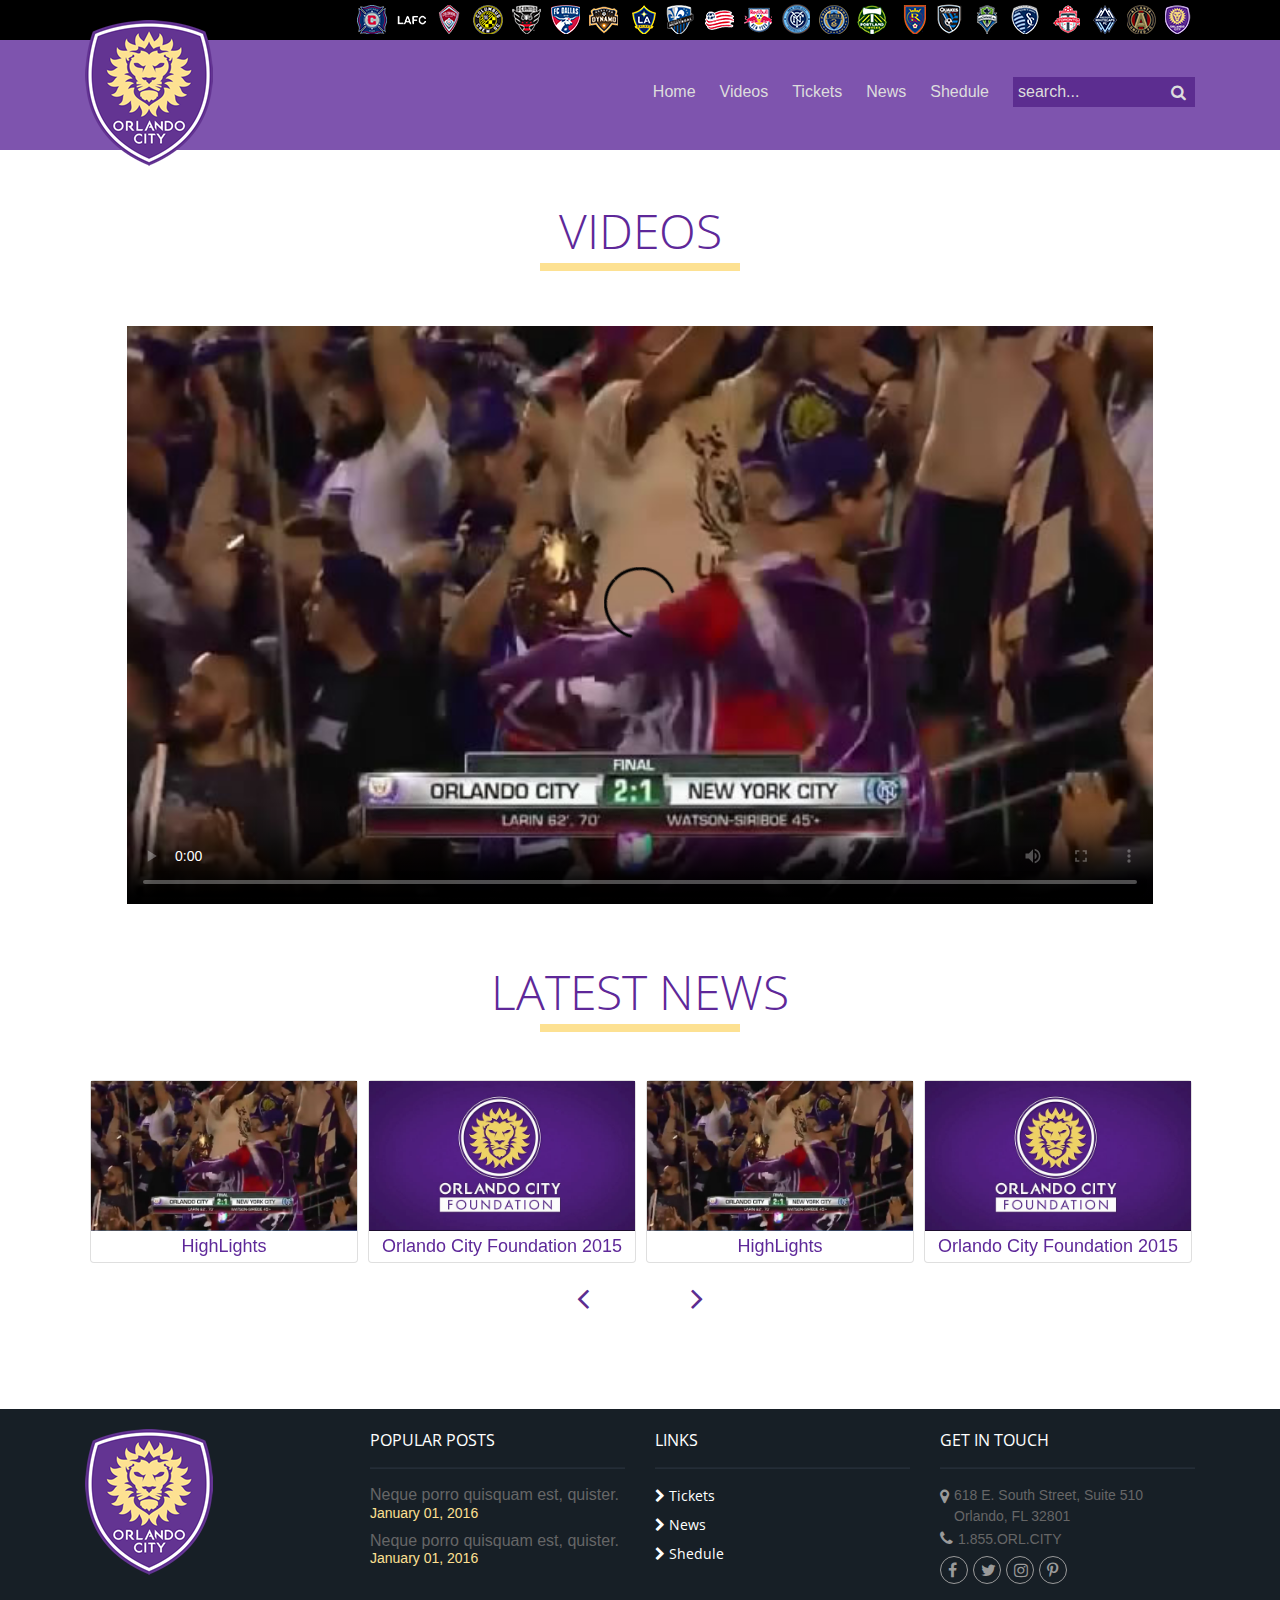
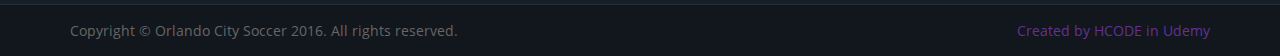
==== videos.html @ 3176cd54 "first commit" ====
<!DOCTYPE html>
<html lang="pt-br">
<head>
        <!-- Metas Tags Obrigatórias -->
        <meta charset="utf-8">
        <meta name="viewport" content="width:device-width, initial-scale=1, shrink-to-fit=no">
        <meta author="name" content="Michel A.A.">
        <meta name="description" content="Treinando Html,Css e Javascript">
    
        <!-- Titulo do Site -->
        <title>Orlando City Review</title>
    
        <!-- Links Css-->
        <link rel="stylesheet" href="lib/font-awesome/css/font-awesome.min.css">
        <link rel="stylesheet" href="lib/bootstrap4/dist/css/bootstrap.min.css">
        <link rel="stylesheet" href="lib/owl.carousel/owl-carousel/owl.carousel.css">
        <link rel="stylesheet" href="css/style.css">
        <link rel="stylesheet" href="css/style-mobile.css">
</head>
<body>

    <header>

        <div class="header-black">
            <div class="container">
                <div class="row">

                    <div class="btn-mobile d-block d-lg-none">
                        <button type="button" class="btn-mobile-bars"><i class="fa fa-bars"></i></button>
                        <button type="button" class="btn-mobile-search"><i class="fa fa-search"></i></button>
                    </div>

                    <div id="menu-search-mobile" class="d-block d-lg-none">
                        <form>
                            <input type="text" id="input-menu-search" placeholder="search...">
                            <button type="reset" class="btn-reset"><i class="fa fa-close"></i></button>
                        </form>
                    </div>

                    <div class="col-12">
                        <ul class="pull-right d-none d-lg-block">
                            <li class="club01"><a href="#"></a></li>
                            <li class="club02"><a href="#"></a></li>
                            <li class="club03"><a href="#"></a></li>
                            <li class="club04"><a href="#"></a></li>
                            <li class="club05"><a href="#"></a></li>
                            <li class="club06"><a href="#"></a></li>
                            <li class="club07"><a href="#"></a></li>
                            <li class="club08"><a href="#"></a></li>
                            <li class="club09"><a href="#"></a></li>
                            <li class="club10"><a href="#"></a></li>
                            <li class="club11"><a href="#"></a></li>
                            <li class="club12"><a href="#"></a></li>
                            <li class="club13"><a href="#"></a></li>
                            <li class="club14"><a href="#"></a></li>
                            <li class="club15"><a href="#"></a></li>
                            <li class="club16"><a href="#"></a></li>
                            <li class="club17"><a href="#"></a></li>
                            <li class="club18"><a href="#"></a></li>
                            <li class="club19"><a href="#"></a></li>
                            <li class="club20"><a href="#"></a></li>
                            <li class="club21"><a href="#"></a></li>
                            <li class="club22"><a href="#"></a></li>
                        </ul>
                    </div>
                </div>
            </div>
        </div>

        <div class="header-purple">
            <div class="container">
                <div class="row">
                    <div class="col-12 col-lg-3">
                        <div id="logotipo">
                            <img src="img/orlando-logo.png" alt="logotipo">
                        </div>
                    </div>
                    <div class="col-sm-9">

                        <div id="menu-mask"></div>
                        <div id="menu-hamburguer" class="text-center">

                            <ul class="nav pull-right d-block d-lg-flex">                           
                                <li><a href="index.html">Home</a></li>
                                <li><a href="videos.html">Videos</a></li>
                                <li><a href="#">Tickets</a></li>
                                <li><a href="#">News</a></li>
                                <li><a href="#">Shedule</a></li>
                                <li class="search d-none d-lg-block">
                                    <input type="text" class="input-search" placeholder="search...">
                                    <button type="button" id="btn-search"><i class="fa fa-search"></i></button>
                                </li>                     
                            </ul>

                            <div class="close-menu d-block d-lg-none">
                                <button type="button" class="btn-close-menu">
                                    <i class="fa fa-close"></i>
                                </button>
                            </div>

                        </div>
                    </div>
                </div>
            </div>
        </div>

    </header>
    <section>

        <div id="videos" class="mt-5">
            <div class="container">
                <div class="row">
                    <div class="titulo-padrao">
                        <h3>VIDEOS</h3>
                        <hr>
                    </div>
                </div>
                <div class="row">
                    <video src="mp4/highlights.mp4" controls poster="img/highlights.jpg">
                    <track kind="subtitles" label="Português (Brasil)" src="vtt/legendas.vtt" srclang="pt-br" default>
                    </video>
                </div>
            </div>
        </div>

        <div id="news">
            <div class="container">
                <div class="row">
                    <div class="titulo-padrao">
                        <h3>LATEST NEWS</h3>
                        <hr>
                    </div>
                </div>
                <div class="row mt-5">
                    <div id="cards-noticias" class="owl-carousel">
                        <div class="card">
                            <div class="item" data-video="highlights">
                                <img src="img/highlights.jpg" alt="noticia"></img>
                                <h3 class="card-title">HighLights</h3>
                            </div>
                        </div>
                        <div class="card">
                            <div class="item" data-video="Orlando_City_Foundation_2015">
                                <img src="img/Orlando_City_Foundation_2015.jpg" alt="noticia"></img>
                                <h3 class="card-title">Orlando City Foundation 2015</h3>
                            </div>
                        </div>
                        <div class="card">
                            <div class="item" data-video="highlights">
                                <img src="img/highlights.jpg" alt="noticia"></img>
                                <h3 class="card-title">HighLights</h3>
                            </div>
                        </div>
                        <div class="card">
                            <div class="item" data-video="Orlando_City_Foundation_2015">
                                <img src="img/Orlando_City_Foundation_2015.jpg" alt="noticia"></img>
                                <h3 class="card-title">Orlando City Foundation 2015</h3>
                            </div>
                        </div>
                        <div class="card">
                            <div class="item" data-video="highlights">
                                <img src="img/highlights.jpg" alt="noticia"></img>
                                <h3 class="card-title">HighLights</h3>
                            </div>
                        </div>
                        <div class="card">
                            <div class="item" data-video="Orlando_City_Foundation_2015">
                                <img src="img/Orlando_City_Foundation_2015.jpg" alt="noticia"></img>
                                <h3 class="card-title">Orlando City Foundation 2015</h3>
                            </div>
                        </div>
                    </div>
                </div>
                <div class="row justify-content-center mt-3">
                    <div class="btn-navegation visible-xs">
                        <button type="button" class="nav-left"><i class="fa fa-angle-left"></i></button>
                        <button type="button" class="nav-right"><i class="fa fa-angle-right"></i></button>
                    </div>
                </div>
            </div>
        </div>

    </section>
    <footer>
        <div class="cinza-claro">
            <div class="container">
                <div class="row">

                    <div class="col-sm-4 col-md-3">
                        <div id="logotipo-footer" class="d-none d-sm-block">
                            <img src="img/orlando-logo.png" alt="logotipo">
                        </div>
                    </div>

                    <div class="col-md-3 popular-posts d-none d-md-block">
                        <h4>Popular Posts</h4>
                        <hr>
                        <div class="posts">
                            <h6>Neque porro quisquam est, quister.</h6>
                            <time>January 01, 2016</time>
                        </div>
                        <div class="posts">
                            <h6>Neque porro quisquam est, quister.</h6>
                            <time>January 01, 2016</time>
                        </div>
                    </div>
                    <div class="col-md-3 links d-none d-md-block">
                        <h4>Links</h4>
                        <hr>
                        <div class="links-op">
                            <a href="#"><i class="fa fa-chevron-right"></i> Tickets</i></a>
                            <a href="#"><i class="fa fa-chevron-right"></i> News</i></a>
                            <a href="#"><i class="fa fa-chevron-right"></i> Shedule</i></a>
                        </div>
                    </div>
                    <div class="col-sm-8 col-md-3 get-in-touch">
                        <h4>Get in Touch</h4>
                        <hr>
                        <address><i class="fa fa-map-marker"></i><span>618 E. South Street, Suite 510
                        </br>Orlando, FL 32801</span></address>
                            <span class="tel"><a href="tel:1855ORLCITY"><i class="fa fa-phone"></i>1.855.ORL.CITY</a></span>
                            <div class="btn-footer d-block d-md-none">
                                <a href="#" class="btn btn-local"><i class="fa fa-map-marker"></i> Location</a>
                                <a href="#"class="btn btn-phone"><i class="fa fa-phone"></i> Call</a>
                            </div>
                            <ul class="nav list-social">
                                <li><a href="#"><i class="fa fa-facebook"></i></a></li>
                                <li><a href="#"><i class="fa fa-twitter"></i></a></li>
                                <li><a href="#"><i class="fa fa-instagram"></i></a></li>
                                <li><a href="#"><i class="fa fa-pinterest-p"></i></a></li>
                                <li class="d-block d-md-none"><a class="page-up"><i class="fa fa-chevron-up up"></i></a></li>
                            </ul>
                    </div>

                </div>
            </div>
        </div>
        <div class="cinza-escuro">
            <div class="container">
                <div class="row justify-content-between">
                    <p class="left">Copyright © Orlando City Soccer 2016. All rights reserved.</p>
                    <p class="right">Created by HCODE in Udemy</p>
                </div>
            </div>
        </div>
    </footer>

    <!-- JavaScript -->
    <!-- jQuery primeiro, depois Popper.js, depois Bootstrap JS -->
    <script src="lib/jquery/dist/jquery.min.js"></script>
    <script src="lib/popper.js/dist/umd/popper.min.js"></script>
    <script src="lib/bootstrap4/dist/js/bootstrap.min.js"></script>
    <script src="lib/owl.carousel/owl-carousel/owl.carousel.min.js"></script>
    <script src="js/main.js"></script>
</body>
</html>
---- css/style.css ----
/* CONFIGURAÇÃO PADRÃO */
* {
    margin: 0;
    padding: 0;
    list-style: none;
}
/*FONTS*/
@font-face {
    font-size: 1em;
    font-family: 'Opensans';
    src: url('../fonts/Open_Sans/OpenSans-Regular.ttf');
}
@font-face {
    font-size: 1em;
    font-family: 'Opensans-light';
    src: url('../fonts/Open_Sans/OpenSans-Light.ttf');
}
/*HEADER*/
header {
    position: relative;
    z-index: 5;
}
/*HEADER .header-black*/
.header-black .row {
    position: relative;
}
.header-black .btn-mobile {
    z-index: 5;
}
.header-black .btn-mobile button {
    background: none;
    border: none;
    font-size: 25px;
    color: #ddd;
    width: 40px;
    outline: 0;
}
.header-black .btn-mobile button:hover {
    color: #fff;
}
.btn-mobile-bars {
    margin-left: 10px;
    position: absolute;
    left: 0;
}
.btn-mobile-search {
    margin-right: 10px;
    position: absolute;
    right: 0;
}
#menu-search-mobile {
    z-index: 4;
    margin: 0 auto;
    top: -38px;
    position: relative;
    transition: .5s;
}
#input-menu-search {
    width: 240px;
    height: 35px;
    margin-top: 2px;
    padding: 8px;
    padding-right: 21px;
    font-size: 17px;
    border: 1px solid rgba(221, 221, 221, 0.3);
    background-color: #000;
    color: #fff;  
    outline: none;
}
#menu-search-mobile.menu-search-ativo {
    top: 0px;
}
#menu-search-mobile .btn-reset {
    position: absolute;
    right: 5px;
    top: 7px;
    color: #fff;
    background: none;
    border: none;
    outline: 0;
}
.header-black ul {
    margin: 0;
}
.header-black li {
    background: url("../img/clubs.png") no-repeat;
    display: inline-block;
    margin-top: 4px;
    margin-left: 4px;
}
.header-black li a {
    display: block;
    width: 30px;
    height: 30px;
}
header .header-black li.club01 {
	background-position: 0px 0px;
}
header .header-black li.club02 {
	background-position: -48px 0px;
}
header .header-black li.club03 {
	background-position: -95px 0px;
}
header .header-black li.club04 {
	background-position: -140px 0px;
}
header .header-black li.club05 {
	background-position: -189px 0px;
}
header .header-black li.club06 {
	background-position: -239px 0px;
}
header .header-black li.club07 {
	background-position: -288px 0px;
}
header .header-black li.club08 {
	background-position: -334px 0px;
}
header .header-black li.club09 {
	background-position: -381px 0px;
}
header .header-black li.club10 {
	background-position: -429px 0px;
}
header .header-black li.club11 {
	background-position: -478px 0px;
}
header .header-black li.club12 {
	background-position: -527px 0px;
}
header .header-black li.club13 {
	background-position: -579px 0px;
}
header .header-black li.club14 {
	background-position: -629px 0px;
}
header .header-black li.club15 {
	background-position: -671px 0px;
}
header .header-black li.club16 {
	background-position: -719px 0px;
}
header .header-black li.club17 {
	background-position: -763px 0px;
}
header .header-black li.club18 {
	background-position: -808px 0px;
}
header .header-black li.club19 {
	background-position: -853px 0px;
}
header .header-black li.club20 {
	background-position: -900px 0px;
}
header .header-black li.club21 {
	background-position: -950px 0px;
}
header .header-black li.club22 {
	background-position: -1000px 0px;
}
/* HEADER .header-purple*/
.header-black {
    background-color: #000;
    height: 40px;
}
.header-purple {
    background-color: rgba(94, 41, 154, .8);
    height: 110px;
}
.header-purple ul {
    margin-top: 40px;
}
.header-purple li {
    margin-left: 24px;
    position: relative;
}
.header-purple li a {
    font-size: 16px;
    color: #ddd;
    font-family: "arial";
    text-decoration: none;
}
.header-purple li a:hover {
    color: #fff;
}
.header-purple li.search {
    margin-top: -3px;
}
.header-purple .input-search {
    width: 182px;
    height: 30px;
    padding-left: 5px;
    padding-right: 30px;
    background-color: #5C2D90;
    border: none;
    color: #fff;
    transition: 1s;
}
.header-purple .input-search:focus {
    width: 300px;
    transition: 1s;
    outline-color: transparent;
}
.header-purple button#btn-search {
    position: absolute;
    top: 3px;
    right: 5px;
    border: none;
    background: none;
    outline: none;
}
.header-purple button i {
    color: #ddd;
    padding: 4px;
}
::-webkit-input-placeholder{
    color: #ddd;
}
#logotipo {
    position: relative;
    top: -20px;
    transform: rotate(0deg);
}
#logotipo img {
    transform: rotate(0deg);
    transition: .5s;
}
/*SECTION .banner*/
.banner {
    background: url('../img/banner.jpg') no-repeat;
    background-size: cover;
    background-position: 0px -65px;
    width: 100%;
    height: 675px;
    margin-top: -150px;
    position: relative;
}
.titulo-banner {
    position: absolute;
    color: #fff;
    bottom: 200px;
    left: 80px;
}
.titulo-banner h1 {
    font: 92px 'Opensans-light';
    text-shadow: 1px 1px 1px rgba(0, 0, 0, .5);
    margin: 0;
}
.titulo-banner small {
    display: block;
    font: 32px 'Opensans';
    font-weight: bold;
    text-shadow: 1px 1px 1px rgba(0, 0, 0, .5);
    position: relative;
    top: -20px;
}
/*SECTION News*/
.news {
    margin-top: 75px;
}
.titulo-padrao {
    margin: 0 auto;
}
.titulo-padrao h3 {
    text-transform: uppercase;
    color: #5E2899;
    font: 48px 'Opensans-light';
    margin: 0; 
}
.titulo-padrao hr {
    background-color: #FDE192;
    width: 200px;
    height: 8px;
    margin: 0 auto;
    border: none;
}
#cards-noticias {
    padding: 0 15px;
}
#cards-noticias .card {
    margin: 0 5px;
    text-align: center;
    cursor: pointer;
}
#cards-noticias .card img {
    width: 100%;
}
#cards-noticias .card-title {
    color: #5E2899;
    font-size: 18px;
}
#cards-noticias .card-subtitle {
    color: #A6A6A6;
    font-size: 18px;
}
.btn-navegation button {
    background: none;
    color: #5C2D90;
    border-radius: 50%;
    width: 40px;
    height: 40px;
    outline: 0;
    border-width: 0px;
}
.btn-navegation button:hover {
    color: #fff;
    background-color: #5C2D90;
}
.btn-navegation .nav-left {
    margin-right: 65px;
    padding-right: 5px;
}
.btn-navegation .nav-right {
    padding-left: 5px;
}
.btn-navegation i {
    font-size: 34px;
}
/*SECTION Estatisticas*/
.estatisticas {
    width: 100%;
    background-color: #5E299A;
    margin-top: 65px;
}
.estatisticas .dados {
    text-align: center;
    margin: 55px auto;
}
.estatisticas .number-est {
    font: 64px 'Opensans-light';
    color: #FDE192;
    margin-bottom: 0;
}
.estatisticas .descricao-est {
    font: 24px 'Opensans-light';
    color: #fff;
    text-transform: uppercase;
    margin-bottom: 0;
}
/*SECTION .Call-to-action*/
.call-to-action {
    margin-top: 115px;
}
.call-to-action p{
    margin-top: 65px;
    text-align: center;
    font-size: 14px;
    color: #666666;
    padding: 0 15px;
}
.call-to-action .btn {
    width: 164px;
    height: 44px;
    border-radius: 0;
    margin: 40px 10px 0px;
}
.call-to-action .btn-roxo {
    background-color: #5E299A;
    color: #fff;
}
.call-to-action .btn-bege {
    background-color: #FDE192;
    color: #000;
}
/*FOOTER .cinza-claro*/
.cinza-claro {
    background-color: #171F26;
    margin-top: 90px;
}
.cinza-claro .row {
    padding: 20px 0px;
}
.cinza-claro h4 {
    font: 16px 'Opensans';
    color: #fff;
    text-transform: uppercase;
}
.cinza-claro hr {
    height: 1px;
    background-color: #242D37;
}
.popular-posts .posts {
    font: 14px 'arial';
    margin-bottom: 10px;
}
.popular-posts .posts h6 {
    color: #666666;
    margin-bottom: 0;
}
.popular-posts .posts time {
    color: #FDE092;
}
.links-op {
    display: flex;
    flex-direction: column;
}
.links-op a {
    font-size: 14px;
    font-family: 'Opensans';
    color: #fff;
    margin-bottom: 8px;
}
.get-in-touch address,
.get-in-touch span.tel a {
    font-size: 14px;
    color: #666666;
    margin-bottom: 0px;
}
.get-in-touch address i,
.get-in-touch span.tel i {
    margin-right: 5px;
}
.get-in-touch address i {
    position: relative;
    top: 2px;
}
.get-in-touch address span {
    display: inline-flex;
}
.get-in-touch i {
    color: #9A9A9A;
    font-size: 16px;
}
.btn-footer .btn{
    width: 155px;
    height: 44px;
    border-radius: 0;
    background-color: #11171D;
    color: #9A9A9A;
    margin: 0 3px;
}
.btn-footer i {
    font-size: 24px;
    padding-right: 5px;
}
.list-social a {
    width: 28px;
    height: 28px;
    border: 1px solid #9A9A9A;
    border-radius: 50%;
    display: block;
    position: relative;
    margin-top: 5px;
    margin-right: 5px;
}
.list-social i {
    position: absolute;
    top: 5px;
    left: 7px;
}
.list-social i.up {
    position: absolute;
    top: 3px;
    left: 5px;
}
/*FOOTER .cinza-escuro*/
.cinza-escuro {
    background-color: #11171D;
    border-top: 1px solid #242D37;
}
.cinza-escuro p {
    font: 14px 'Opensans';
    margin: 16px 0px;
}
.cinza-escuro p.left {
    color: #666666;
}
.cinza-escuro p.right {
    color: #623291;
}

/*Pagina Videos*/
#videos {
    text-align: center;
}
video {
    margin: 55px auto;
    width: 90%;
}
.card h3.card-title {
    margin: 5px 0;
}
---- css/style-mobile.css ----
/*CONFIGURAÇÃO MENU HAMBURGUER*/
body.menu-hamb {
    overflow: hidden;
}
#menu-mask {
    width: 0;
}
body.menu-hamb #menu-mask {
    width: 100%;
    position: fixed;
    height: 100%;
    background: rgba(0,0,0,0.5);
}
#menu-hamburguer {
    width: 70%;
    height: 100%;
    background-color: #fff;
    position: fixed;
    top: 40px;
    left: -70%;
    transition: 0.2s;
}
body.menu-hamb #menu-hamburguer {
    left: 0;
    transition: .5s;
}
body.menu-hamb #menu-hamburguer ul {
    float: none;
    padding: 0px 15px;
    margin-top: 115px;
}
body.menu-hamb #menu-hamburguer ul li {
    margin-left: 0;
    padding: 15px;
    border-bottom: 1px solid #ccc;
}
body.menu-hamb #menu-hamburguer ul li:first-child {
    border-top: 1px solid #ccc;
}
body.menu-hamb #menu-hamburguer ul li a {
    color: #633392;
    font-weight: bold;
}
body.menu-hamb #menu-hamburguer ul li:hover a {
    font-size: 20px;
}
#menu-hamburguer .close-menu {
    background-color: #633492;
    height: 40px;
    width: 100%;
    position: absolute;
    bottom: 40px;
    text-align: left;
}
#menu-hamburguer .btn-close-menu {
    color: #fff;
    border: none;
    background: none;
    font-size: 26px;
    margin-left: 10px;
}
body.menu-hamb #logotipo img {
    width: 66px;
    transform: rotate(-360deg);
    transition: .5s;
}
body.menu-hamb #logotipo {
    position: absolute;
    z-index: 1;
    top: 15px;
    left: 27%;
}

/*Breakpoints responsivos*/
@media (min-width: 991.99px) {
    #menu-hamburguer {
        display: contents;
    }

}
/* Dispositivos médios (tablets com menos de 992px) */
@media (max-width: 991.98px) { 
    
    .banner {
        height: 620px;
        margin-top: -110px;
    }
    .titulo-banner h1 {
        font-size: 82px;
    }
    .titulo-banner small {
        font-size: 28px;
    }
    #logotipo {
        text-align: center;
    }
    .estatisticas .number-est {
        font-size: 50px;
    }
    .estatisticas .descricao-est {
        font-size: 19px;
    }
    .titulo-padrao h3 {
        font-size: 38px;
    }
    .titulo-padrao hr {
        width: 170px;
        height: 6px;
    }
    #input-menu-search {
        width: 450px;
    }

}
/* Dispositivos small (telefones em modo paisagem, com menos de 768px) */
@media (max-width: 767.98px) { 
    
    .banner {
        height: 500px;
    }
    .titulo-banner {
        bottom: 140px;
        left: 45px;
    }
    .titulo-banner h1 {
        font-size: 72px;
    }
    .titulo-banner small {
        font-size: 25px;
    }
    .titulo-padrao h3 {
        text-align: center;
    }
    .cinza-escuro .row {
        justify-content: center!important;
    }
    .cinza-escuro p.left{
        margin-bottom: 0;
    }
    .cinza-escuro p.right{
        margin-top: 0;
        padding-left: 180px;
    }
    .get-in-touch h4,
    .get-in-touch hr,
    .get-in-touch address,
    .get-in-touch span {
        display: none;
    }
    #logotipo-footer {
        text-align: center;
    }
    .get-in-touch ul {
        justify-content: center;
    }
    .list-social .page-up {
        cursor: pointer;
    }
    .list-social a {
        width: 43px;
        height: 43px;
        margin: 0 10px;
    }
    .list-social i {
        top: 7px;
        left: 9px;
        font-size: 28px;
    }
    .btn-footer {
        text-align: center;
        margin-bottom: 40px;
    }
    .list-social i.up {
        left: 7px;
    }
    #input-menu-search {
        width: 350px;
    }
}

/* Dispositivos extra small (telefones em modo retrato, com menos de 576px) */
@media (max-width: 575.98px) {

    .banner {
        height: 350px;
        background-position: 0px 0px;
        margin-top: -150px;
    }
    .titulo-banner {
        bottom:  75px
    }
    .titulo-banner h1 {
        font-size: 44px;
    }
    .titulo-banner small {
        font-size: 22px;
        top: -5px;
        left: -4px;
    }
    .estatisticas .dados {
        margin: 15px auto;
    }
    .call-to-action {
        margin-top: 90px;
    }
    .titulo-padrao h3 {
        font-size: 32px;
    }
    .cinza-escuro p.left { 
        font-size: 12px;
    }
    .cinza-escuro p.right { 
        font-size: 10px;
    }
    #input-menu-search {
        width: 260px;
    }
    
}
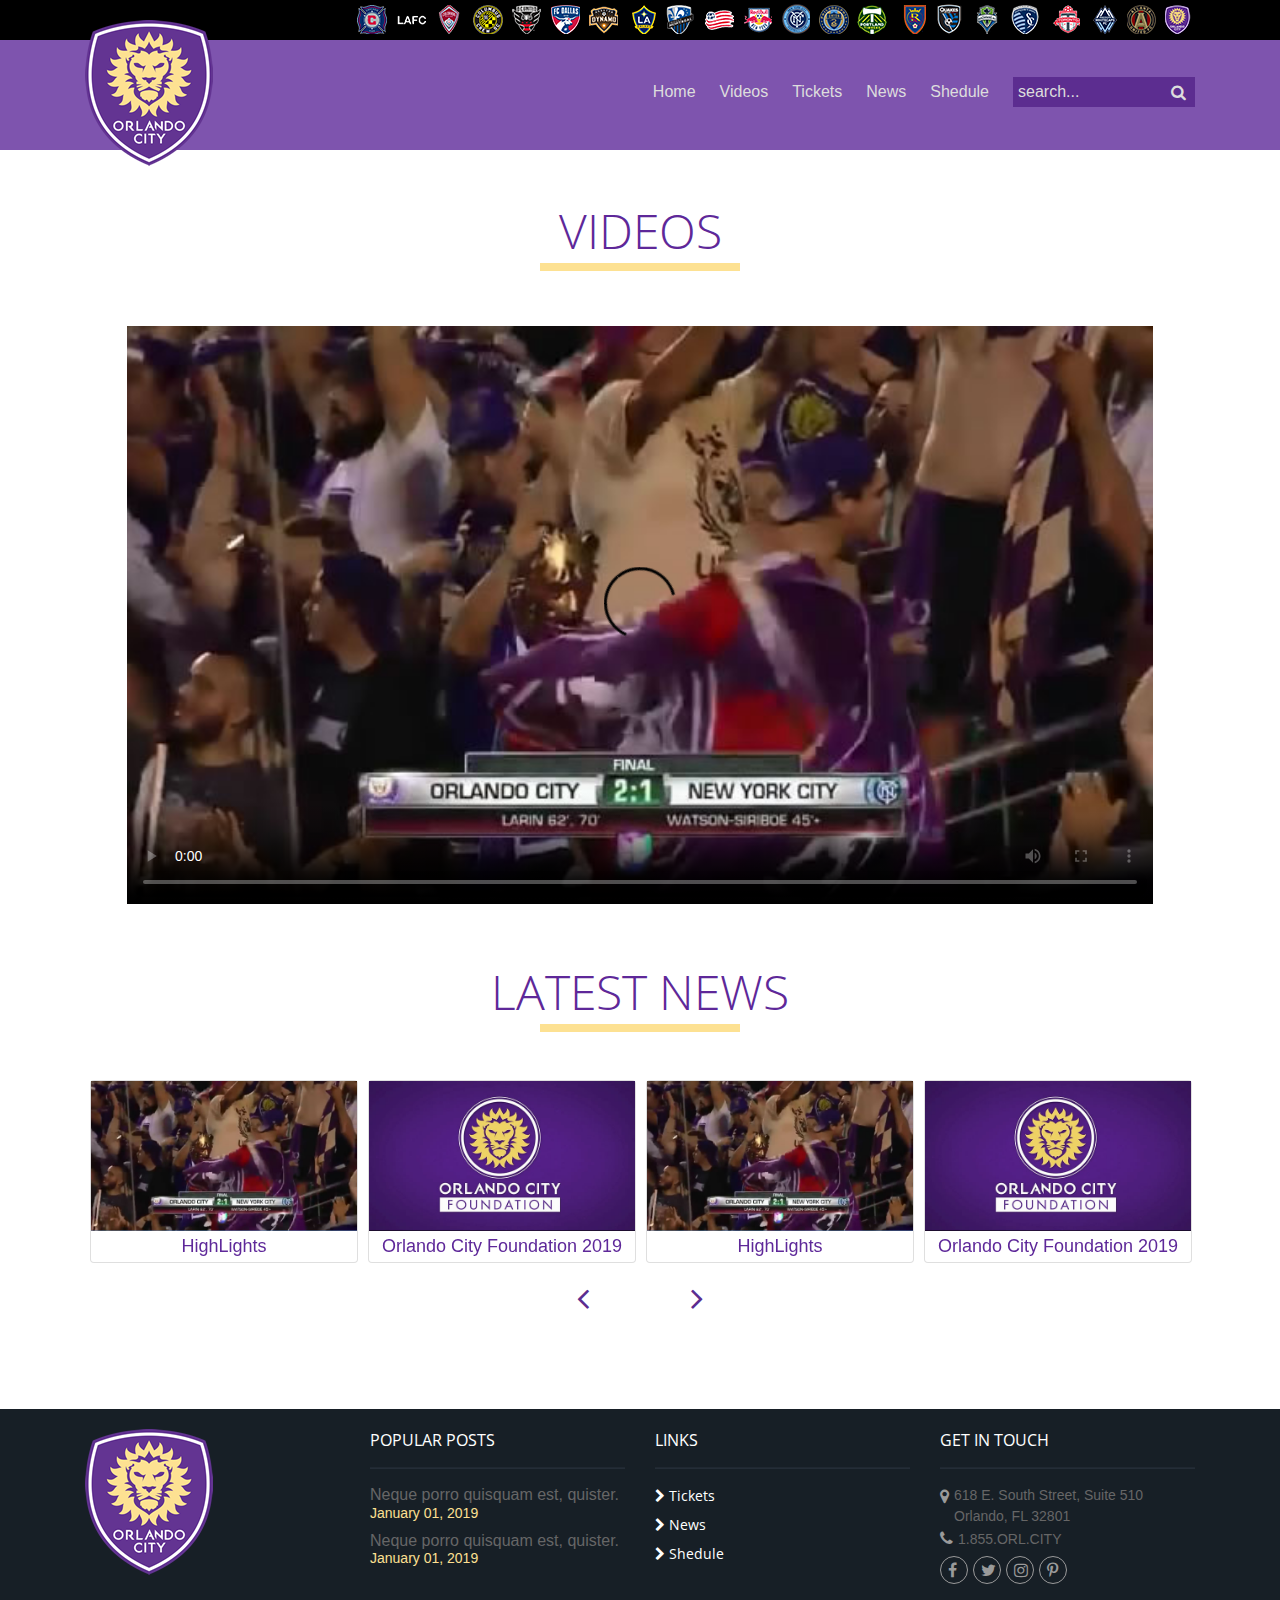
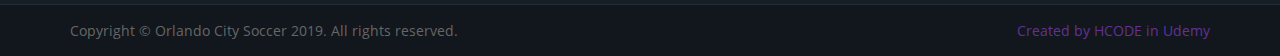
==== commit 91205d04: "Atualizando Conteudo" ====
--- a/videos.html
+++ b/videos.html
@@ -140,9 +140,9 @@
                             </div>
                         </div>
                         <div class="card">
-                            <div class="item" data-video="Orlando_City_Foundation_2015">
-                                <img src="img/Orlando_City_Foundation_2015.jpg" alt="noticia"></img>
-                                <h3 class="card-title">Orlando City Foundation 2015</h3>
+                            <div class="item" data-video="Orlando_City_Foundation_2019">
+                                <img src="img/Orlando_City_Foundation_2019.jpg" alt="noticia"></img>
+                                <h3 class="card-title">Orlando City Foundation 2019</h3>
                             </div>
                         </div>
                         <div class="card">
@@ -152,9 +152,9 @@
                             </div>
                         </div>
                         <div class="card">
-                            <div class="item" data-video="Orlando_City_Foundation_2015">
-                                <img src="img/Orlando_City_Foundation_2015.jpg" alt="noticia"></img>
-                                <h3 class="card-title">Orlando City Foundation 2015</h3>
+                            <div class="item" data-video="Orlando_City_Foundation_2019">
+                                <img src="img/Orlando_City_Foundation_2019.jpg" alt="noticia"></img>
+                                <h3 class="card-title">Orlando City Foundation 2019</h3>
                             </div>
                         </div>
                         <div class="card">
@@ -164,9 +164,9 @@
                             </div>
                         </div>
                         <div class="card">
-                            <div class="item" data-video="Orlando_City_Foundation_2015">
-                                <img src="img/Orlando_City_Foundation_2015.jpg" alt="noticia"></img>
-                                <h3 class="card-title">Orlando City Foundation 2015</h3>
+                            <div class="item" data-video="Orlando_City_Foundation_2019">
+                                <img src="img/Orlando_City_Foundation_2019.jpg" alt="noticia"></img>
+                                <h3 class="card-title">Orlando City Foundation 2019</h3>
                             </div>
                         </div>
                     </div>
@@ -197,11 +197,11 @@
                         <hr>
                         <div class="posts">
                             <h6>Neque porro quisquam est, quister.</h6>
-                            <time>January 01, 2016</time>
+                            <time>January 01, 2019</time>
                         </div>
                         <div class="posts">
                             <h6>Neque porro quisquam est, quister.</h6>
-                            <time>January 01, 2016</time>
+                            <time>January 01, 2019</time>
                         </div>
                     </div>
                     <div class="col-md-3 links d-none d-md-block">
@@ -238,7 +238,7 @@
         <div class="cinza-escuro">
             <div class="container">
                 <div class="row justify-content-between">
-                    <p class="left">Copyright © Orlando City Soccer 2016. All rights reserved.</p>
+                    <p class="left">Copyright © Orlando City Soccer 2019. All rights reserved.</p>
                     <p class="right">Created by HCODE in Udemy</p>
                 </div>
             </div>
